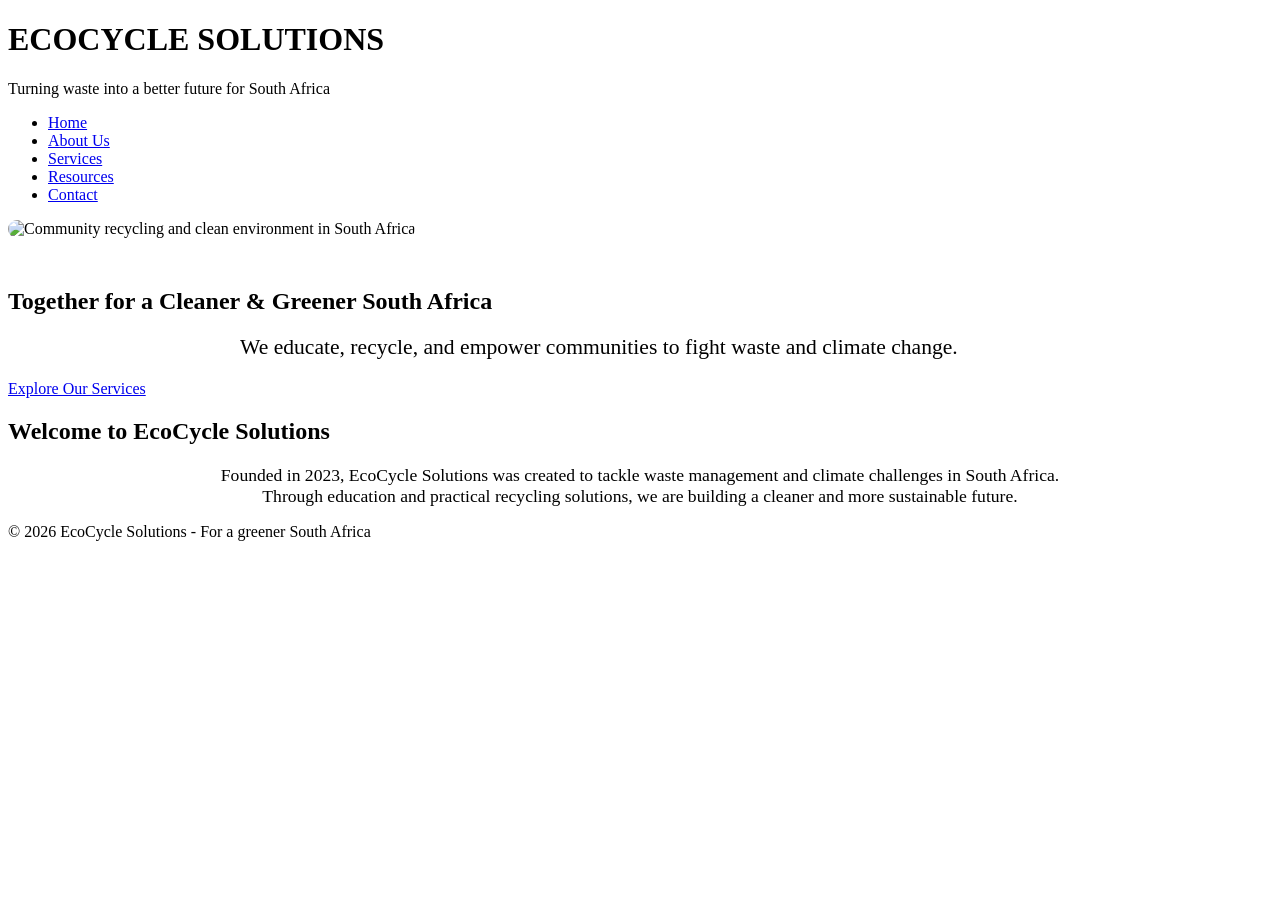
==== index.html @ e0ae25b5 "Update index.html" ====
<!DOCTYPE html>
<html lang="en">
<head>
    <meta charset="UTF-8">
    <meta name="viewport" content="width=device-width, initial-scale=1.0">
    <title>EcoCycle Solutions | Greener South Africa</title>
    <link rel="stylesheet" href="style.css">
</head>
<body>

    <header>
        <h1>ECOCYCLE SOLUTIONS</h1>
        <p>Turning waste into a better future for South Africa</p>
    </header>

    <nav>
        <ul>
            <li><a href="index.html">Home</a></li>
            <li><a href="about.html">About Us</a></li>
            <li><a href="services.html">Services</a></li>
            <li><a href="resources.html">Resources</a></li>
            <li><a href="contact.html">Contact</a></li>
        </ul>
    </nav>

    <section class="hero">
        <!-- Main hero image -->
        <img src="images/hero.jpg" alt="Community recycling and clean environment in South Africa" style="width:100%; max-height:500px; object-fit:cover; border-radius:12px; margin-bottom:30px;">
        <h1>Together for a Cleaner & Greener South Africa</h1>
        <p style="font-size:1.35em; max-width:800px; margin:20px auto;">
            We educate, recycle, and empower communities to fight waste and climate change.
        </p>
        <a href="services.html" class="btn">Explore Our Services</a>
    </section>

    <section>
        <h2>Welcome to EcoCycle Solutions</h2>
        <p style="max-width:850px; margin:0 auto; text-align:center; font-size:1.1em;">
            Founded in 2023, EcoCycle Solutions was created to tackle waste management and climate challenges in South Africa. 
            Through education and practical recycling solutions, we are building a cleaner and more sustainable future.
        </p>
    </section>

    <footer>
        <p>&copy; 2026 EcoCycle Solutions - For a greener South Africa</p>
    </footer>

</body>
</html>
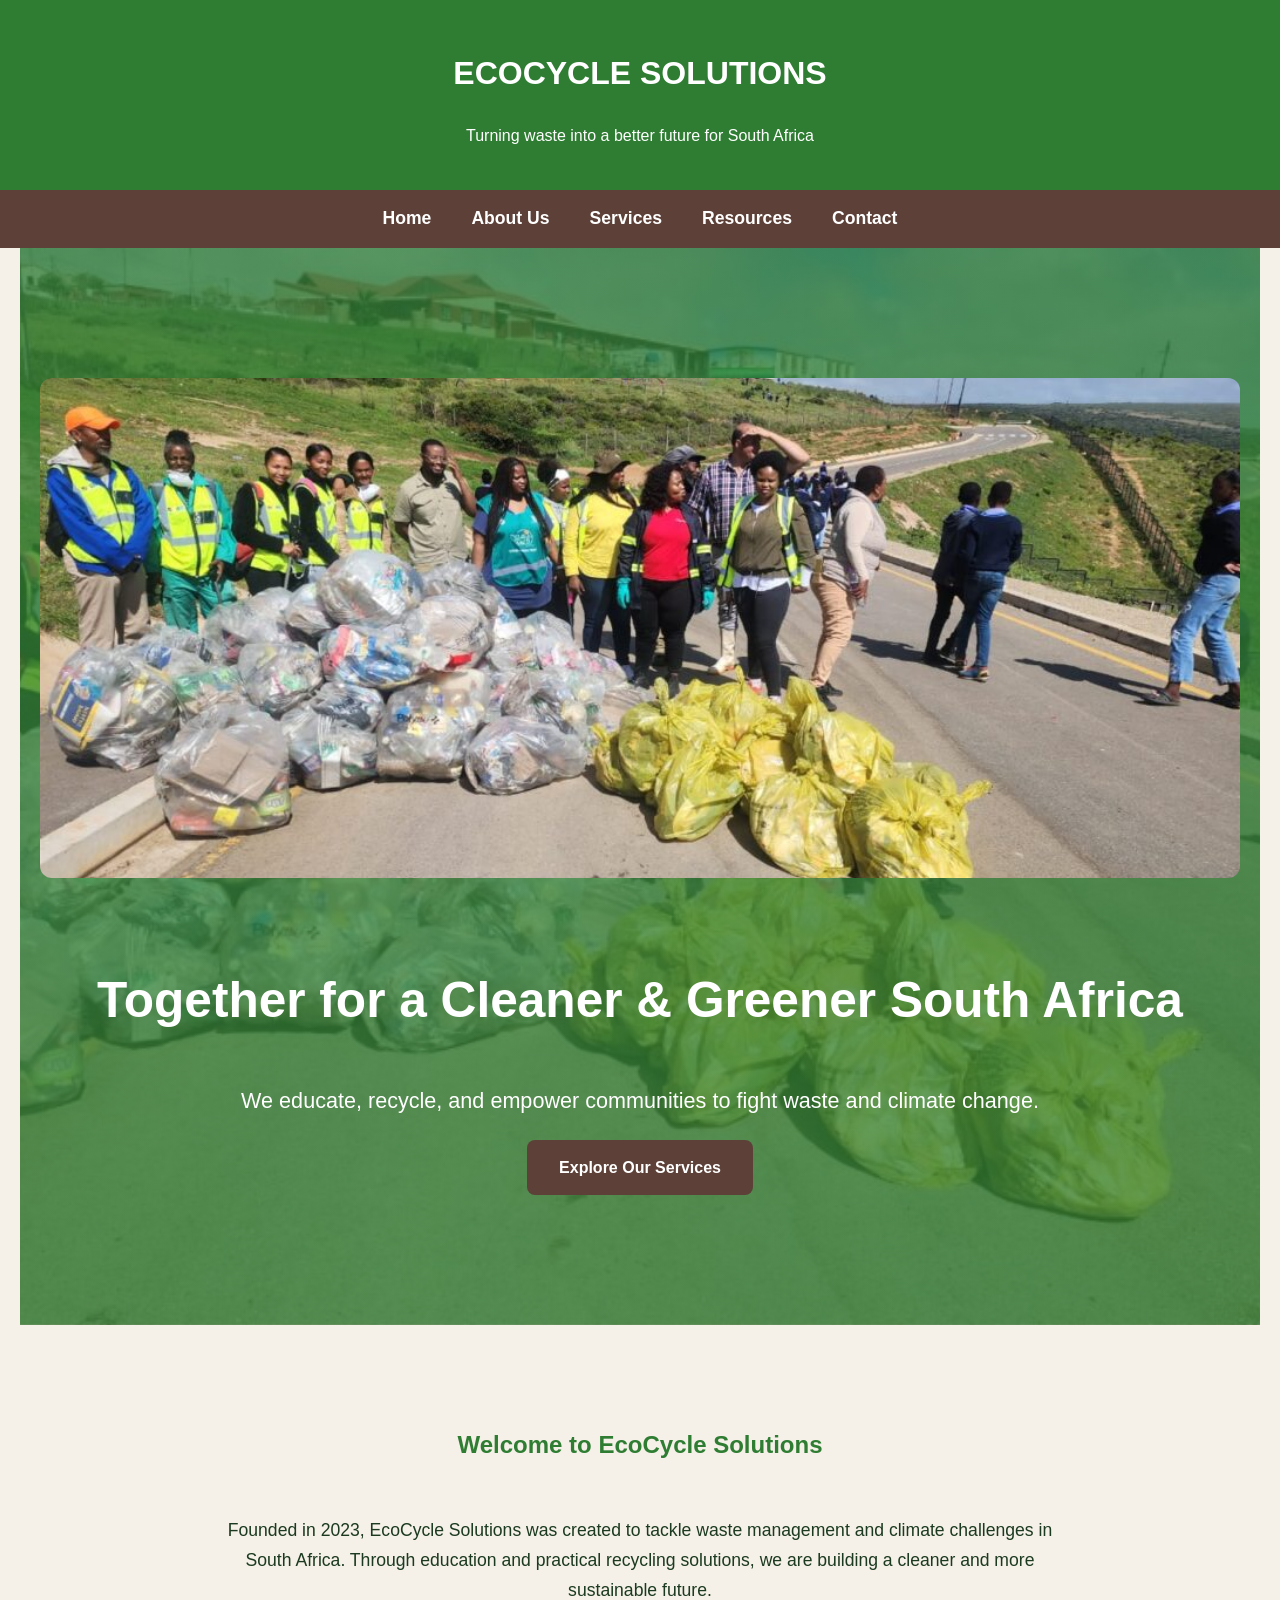
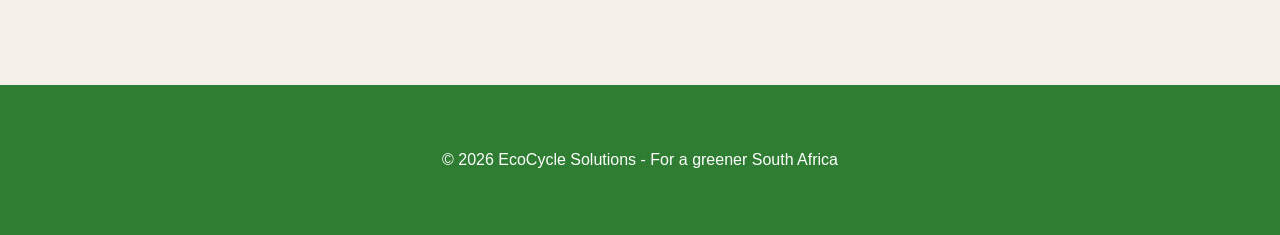
==== commit d6be4aba: "new images and more code added" ====
--- a/index.html
+++ b/index.html
@@ -1,49 +1,49 @@
-<!DOCTYPE html>
-<html lang="en">
-<head>
-    <meta charset="UTF-8">
-    <meta name="viewport" content="width=device-width, initial-scale=1.0">
-    <title>EcoCycle Solutions | Greener South Africa</title>
-    <link rel="stylesheet" href="style.css">
-</head>
-<body>
-
-    <header>
-        <h1>ECOCYCLE SOLUTIONS</h1>
-        <p>Turning waste into a better future for South Africa</p>
-    </header>
-
-    <nav>
-        <ul>
-            <li><a href="index.html">Home</a></li>
-            <li><a href="about.html">About Us</a></li>
-            <li><a href="services.html">Services</a></li>
-            <li><a href="resources.html">Resources</a></li>
-            <li><a href="contact.html">Contact</a></li>
-        </ul>
-    </nav>
-
-    <section class="hero">
-        <!-- Main hero image -->
-        <img src="images/hero.jpg" alt="Community recycling and clean environment in South Africa" style="width:100%; max-height:500px; object-fit:cover; border-radius:12px; margin-bottom:30px;">
-        <h1>Together for a Cleaner & Greener South Africa</h1>
-        <p style="font-size:1.35em; max-width:800px; margin:20px auto;">
-            We educate, recycle, and empower communities to fight waste and climate change.
-        </p>
-        <a href="services.html" class="btn">Explore Our Services</a>
-    </section>
-
-    <section>
-        <h2>Welcome to EcoCycle Solutions</h2>
-        <p style="max-width:850px; margin:0 auto; text-align:center; font-size:1.1em;">
-            Founded in 2023, EcoCycle Solutions was created to tackle waste management and climate challenges in South Africa. 
-            Through education and practical recycling solutions, we are building a cleaner and more sustainable future.
-        </p>
-    </section>
-
-    <footer>
-        <p>&copy; 2026 EcoCycle Solutions - For a greener South Africa</p>
-    </footer>
-
-</body>
-</html>
+<!DOCTYPE html>
+<html lang="en">
+<head>
+    <meta charset="UTF-8">
+    <meta name="viewport" content="width=device-width, initial-scale=1.0">
+    <title>EcoCycle Solutions | Greener South Africa</title>
+    <link rel="stylesheet" href="style.css">
+</head>
+<body>
+
+    <header>
+        <h1>ECOCYCLE SOLUTIONS</h1>
+        <p>Turning waste into a better future for South Africa</p>
+    </header>
+
+    <nav>
+        <ul>
+            <li><a href="index.html">Home</a></li>
+            <li><a href="about.html">About Us</a></li>
+            <li><a href="services.html">Services</a></li>
+            <li><a href="resources.html">Resources</a></li>
+            <li><a href="contact.html">Contact</a></li>
+        </ul>
+    </nav>
+
+    <section class="hero">
+        <!-- Main hero image -->
+        <img src="images/hero.jpg" alt="Community recycling and clean environment in South Africa" style="width:100%; max-height:500px; object-fit:cover; border-radius:12px; margin-bottom:30px;">
+        <h1>Together for a Cleaner & Greener South Africa</h1>
+        <p style="font-size:1.35em; max-width:800px; margin:20px auto;">
+            We educate, recycle, and empower communities to fight waste and climate change.
+        </p>
+        <a href="services.html" class="btn">Explore Our Services</a>
+    </section>
+
+    <section>
+        <h2>Welcome to EcoCycle Solutions</h2>
+        <p style="max-width:850px; margin:0 auto; text-align:center; font-size:1.1em;">
+            Founded in 2023, EcoCycle Solutions was created to tackle waste management and climate challenges in South Africa. 
+            Through education and practical recycling solutions, we are building a cleaner and more sustainable future.
+        </p>
+    </section>
+
+    <footer>
+        <p>&copy; 2026 EcoCycle Solutions - For a greener South Africa</p>
+    </footer>
+
+</body>
+</html>
--- a/style.css
+++ b/style.css
@@ -0,0 +1,91 @@
+/* style.css - EcoCycle Solutions */
+body {
+    font-family: Arial, Helvetica, sans-serif;
+    margin: 0;
+    padding: 0;
+    background-color: #F5F0E8;
+    color: #1B3A1F;
+    line-height: 1.7;
+}
+
+header {
+    background-color: #2E7D32;
+    color: white;
+    padding: 25px;
+    text-align: center;
+}
+
+nav {
+    background-color: #5D4037;
+    padding: 14px;
+}
+
+nav ul {
+    list-style: none;
+    margin: 0;
+    padding: 0;
+    display: flex;
+    justify-content: center;
+    flex-wrap: wrap;
+}
+
+nav ul li {
+    margin: 0 20px;
+}
+
+nav ul li a {
+    color: white;
+    text-decoration: none;
+    font-weight: bold;
+    font-size: 1.1em;
+}
+
+nav ul li a:hover {
+    text-decoration: underline;
+}
+
+.hero {
+    background: linear-gradient(rgba(46,125,50,0.75), rgba(46,125,50,0.75)), url('images/hero.jpg');
+    background-size: cover;
+    background-position: center;
+    color: white;
+    text-align: center;
+    padding: 130px 20px;
+}
+
+.hero h1 {
+    font-size: 3.1em;
+}
+
+section {
+    padding: 80px 20px;
+    max-width: 1200px;
+    margin: 0 auto;
+}
+
+h2 {
+    color: #2E7D32;
+    text-align: center;
+    margin-bottom: 50px;
+}
+
+.btn {
+    display: inline-block;
+    background-color: #5D4037;
+    color: white;
+    padding: 14px 32px;
+    text-decoration: none;
+    border-radius: 8px;
+    font-weight: bold;
+}
+
+.btn:hover {
+    background-color: #3E2A24;
+}
+
+footer {
+    background-color: #2E7D32;
+    color: white;
+    text-align: center;
+    padding: 45px 20px;
+}
